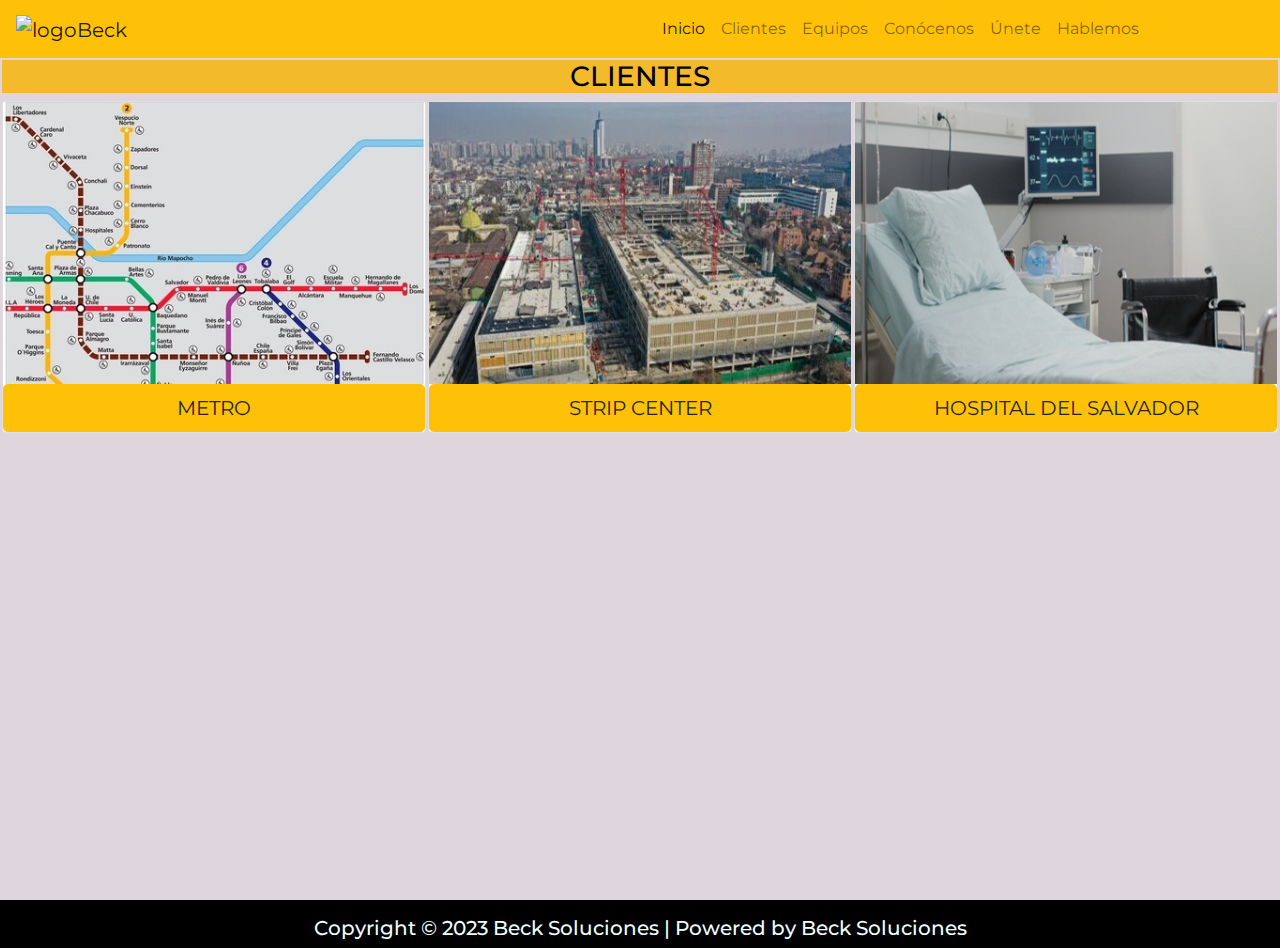
==== pages/clientes.html @ bee0ea73 "retoques completos v3" ====
<!DOCTYPE html>
<html lang="en">

<head>
  <meta charset="UTF-8">
  <meta http-equiv="X-UA-Compatible" content="IE=edge">
  <meta name="viewport" content="width=device-width, initial-scale=1.0">
  <link rel="stylesheet" href="https://cdn.jsdelivr.net/npm/bootstrap@4.0.0/dist/css/bootstrap.min.css"
    integrity="sha384-Gn5384xqQ1aoWXA+058RXPxPg6fy4IWvTNh0E263XmFcJlSAwiGgFAW/dAiS6JXm" crossorigin="anonymous">
  <link rel="stylesheet" href="../CSS/style.css">
  <meta name="keywords" content="cortafuego, pasivo, construccion, fuego, ingenieria, chile, santiago, clientes, obras">
  <title>Clientes</title>
  <link rel="icon" href="./img/logo.jpg" sizes="16x16 32x32" type="image/jpg">
</head>

<body>

  <header class="headline">

    <nav class="navbar navbar-expand-lg navbar-light bg-warning">
      <a class="navbar-brand" href="https://becksoluciones.000webhostapp.com/index.html"><img src="../img/logo.jpg"
          alt="logoBeck"></a>

      <button class="navbar-toggler" type="button" data-toggle="collapse" data-target="#navbarNav"
        aria-controls="navbarNav" aria-expanded="false" aria-label="Toggle navigation">
        <span class="navbar-toggler-icon"></span>
      </button>
      <div class="collapse navbar-collapse" id="navbarNav">
        <ul class="navbar-nav">
          <li class="nav-item active">
            <a class="nav-link" href="../index.html">Inicio</a>
          </li>
          <li class="nav-item">
            <a class="nav-link" href="./clientes.html">Clientes</a>
          </li>
          <li class="nav-item">
            <a class="nav-link" href="./implementos.html">Equipos</a>
          </li>
          <li class="nav-item">
            <a class="nav-link" href="./conocenos.html">Conócenos</a>
          </li>
          <li class="nav-item">
            <a class="nav-link" href="./trabaja_con_nosotros.html">Únete</a>
          </li>
          <li class="nav-item">
            <a class="nav-link" href="./hablemos.html">Hablemos</a>
          </li>
        </ul>
      </div>
    </nav>

  </header>

  <main>
    <section class="works">
      <h3>CLIENTES</h3>

      <div class="cards">
        <div class="card translate">
          <a href="https://www.metro.cl/"><img
              src="../img/nuestro_trabajo/metro.jpg"></a>
          <a href="https://www.metro.cl/"
            class="btn btn-warning btn-lg">METRO</a>
        </div>
        
        <div class="card translate">
          <a href="https://www.vivospa.cl/negocios/areas-de-negocios/strip-centers/"><img
              src="../img/nuestro_trabajo/stripcenter.jpg"></a>
          <a href="https://www.vivospa.cl/negocios/areas-de-negocios/strip-centers/"
            class="btn btn-warning btn-lg">STRIP CENTER</a>
        </div>

        <div class="card translate">
          <a href="https://www.hdelsalvador.cl"><img src="../img/nuestro_trabajo/hospSalvador.jpg"></a>
          <a href="https://www.hdelsalvador.cl"
            class="btn btn-warning btn-lg">HOSPITAL DEL SALVADOR</a>
        </div>

      </div>

    </section>

  </main>



  <footer>
    <div class="containerFooter">
      <h5>Copyright © 2023 Beck Soluciones | Powered by Beck Soluciones</h5>
    </div>
  </footer>
</body>
<script src="https://code.jquery.com/jquery-3.2.1.slim.min.js" integrity="sha384-KJ3o2DKtIkvYIK3UENzmM7KCkRr/rE9/Qpg6aAZGJwFDMVNA/GpGFF93hXpG5KkN" crossorigin="anonymous"></script>
<script src="https://cdn.jsdelivr.net/npm/popper.js@1.12.9/dist/umd/popper.min.js" integrity="sha384-ApNbgh9B+Y1QKtv3Rn7W3mgPxhU9K/ScQsAP7hUibX39j7fakFPskvXusvfa0b4Q" crossorigin="anonymous"></script>
<script src="https://cdn.jsdelivr.net/npm/bootstrap@4.0.0/dist/js/bootstrap.min.js" integrity="sha384-JZR6Spejh4U02d8jOt6vLEHfe/JQGiRRSQQxSfFWpi1MquVdAyjUar5+76PVCmYl" crossorigin="anonymous"></script>
</html>
---- CSS/style.css ----
@import url("https://fonts.googleapis.com/css2?family=Montserrat:wght@200;600&display=swap");
* {
  margin: 0;
  padding: 0;
  box-sizing: border-box;
  font-family: "Montserrat", sans-serif;
}

ul {
  list-style-type: none;
  text-decoration: none;
  width: 100px;
  margin: auto;
  padding: 0;
  display: flex;
  flex-direction: row;
}

h3 {
  color: black;
  background-color: rgb(243, 186, 44);
  text-align: center;
  text-decoration: none;
}

h4 {
  color: black;
  background-color: rgb(243, 186, 44);
  display: flex;
  text-align: justify;
}

p {
  list-style-type: none;
  text-decoration: none;
  color: black;
  bottom: -10px;
  background-color: p rgb(243, 186, 44);
}

@media screen and (max-width: 768px) {
  .cards, .containerIlust {
    background-color: white;
    flex-direction: column;
  }
  h3 {
    background-color: bisque;
  }
}
@media screen and (min-width: 1500px) {
  .cards, .containerIlust {
    background-color: black;
    flex-direction: column;
  }
  h3 {
    background-color: bisque;
  }
}
.workers, .work, .services, .works, .index {
  padding: 2px;
  align-items: center;
  justify-content: center;
}
.workers .cards, .work .cards, .services .cards, .works .cards, .index .cards {
  display: flex;
  gap: 2px;
  justify-content: space-evenly;
}
.workers .cards .card img, .work .cards .card img, .services .cards .card img, .works .cards .card img, .index .cards .card img {
  width: 100%;
}
.workers .textos translate, .work .textos translate, .services .textos translate, .works .textos translate, .index .textos translate {
  display: flex;
  align-content: center;
}

.mapImg {
  padding: 10px;
  display: flex;
  flex-direction: column;
  width: 30%;
}

.containerForm {
  justify-content: center;
  display: grid;
  grid-template-columns: 200px 100px 200px 100px;
}

body {
  background-color: rgb(223, 213, 220);
}
body .headline {
  width: 100%;
  background-color: rgb(243, 186, 44);
  justify-content: flex-start;
  align-items: flex-end;
}
body .headline .logoImg {
  width: 46px;
  height: 46px;
  border-radius: 50%;
  overflow: hidden;
  margin-top: -6px;
}
body .headline .nav {
  background-color: rgb(243, 186, 44);
  width: 100%;
  float: right;
  margin: 0 0 3em 0;
  padding-right: 2rem;
  display: flex;
  align-items: flex-end;
}
body .headline .nav nav-item {
  list-style-type: none;
  text-decoration: none;
}
body .containerIlust {
  /* index.html */
  background-image: url("../img/index/IlustracionB.png") center center;
  justify-content: center;
  display: grid;
  grid-template-columns: 200px 100px 200px 100px;
}

.containerFooter {
  background-color: black;
  width: 100%;
  text-align: center;
  padding-top: 1rem;
  position: absolute;
  top: 100%;
}
.containerFooter h5 {
  color: azure;
}

.translate {
  transition: 2s;
}
.translate:hover {
  transform: translate(0px, -25px);
}/*# sourceMappingURL=style.css.map */
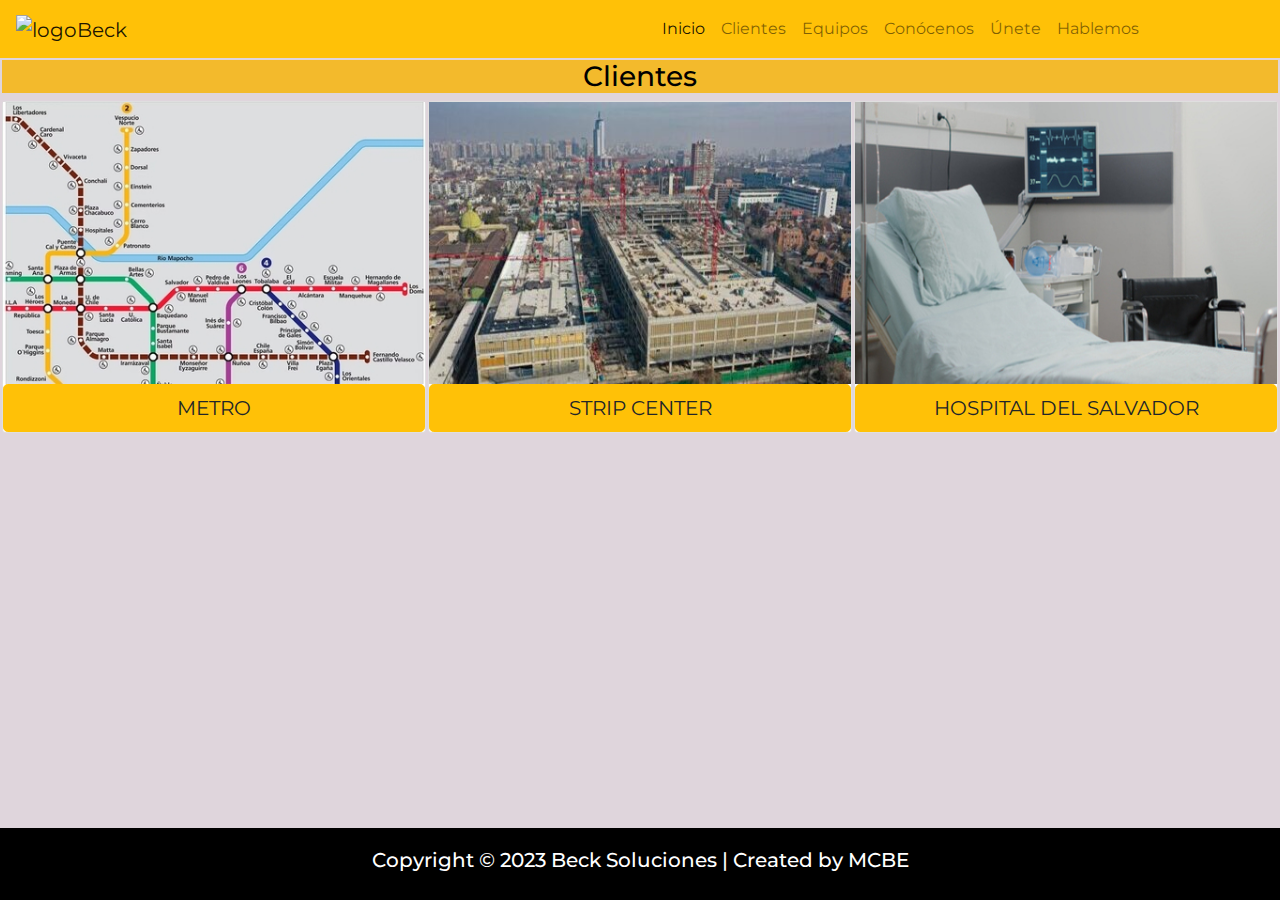
==== commit 4ef38ec5: "reestructuracion pag" ====
--- a/pages/clientes.html
+++ b/pages/clientes.html
@@ -53,7 +53,7 @@
 
   <main>
     <section class="works">
-      <h3>CLIENTES</h3>
+      <h3>Clientes</h3>
 
       <div class="cards">
         <div class="card translate">
@@ -86,7 +86,7 @@
 
   <footer>
     <div class="containerFooter">
-      <h5>Copyright © 2023 Beck Soluciones | Powered by Beck Soluciones</h5>
+      <h5>Copyright © 2023 Beck Soluciones | Created by MCBE </h5>
     </div>
   </footer>
 </body>
--- a/CSS/style.css
+++ b/CSS/style.css
@@ -28,14 +28,6 @@
   background-color: rgb(243, 186, 44);
   display: flex;
   text-align: justify;
-}
-
-p {
-  list-style-type: none;
-  text-decoration: none;
-  color: black;
-  bottom: -10px;
-  background-color: p rgb(243, 186, 44);
 }
 
 @media screen and (max-width: 768px) {
@@ -74,17 +66,31 @@
   align-content: center;
 }
 
-.mapImg {
-  padding: 10px;
+.contenedor_hablemos {
+  max-width: 800px;
   display: flex;
-  flex-direction: column;
-  width: 30%;
+  margin: 0 auto;
+  justify-content: space-between;
+  align-items: flex-end;
+}
+.contenedor_hablemos .mapImg {
+  flex: 1;
+  margin-right: 20px;
+  max-width: 300px;
+}
+.contenedor_hablemos .texto_ubicacion {
+  padding-left: 20px;
+  padding-right: 20px;
+  text-indent: 20px;
+  flex: 2;
 }
 
 .containerForm {
-  justify-content: center;
-  display: grid;
-  grid-template-columns: 200px 100px 200px 100px;
+  min-height: 100px;
+  width: 450px;
+  margin: 10px 30px 30px 5px;
+  padding: 5%;
+  align-content: center;
 }
 
 body {
@@ -125,14 +131,16 @@
 }
 
 .containerFooter {
-  background-color: black;
+  position: fixed;
+  left: 0;
+  bottom: 0;
   width: 100%;
+  background-color: #000000;
+  color: #fff;
   text-align: center;
-  padding-top: 1rem;
-  position: absolute;
-  top: 100%;
+  padding: 20px;
 }
-.containerFooter h5 {
+.containerFooter-h5 {
   color: azure;
 }
 
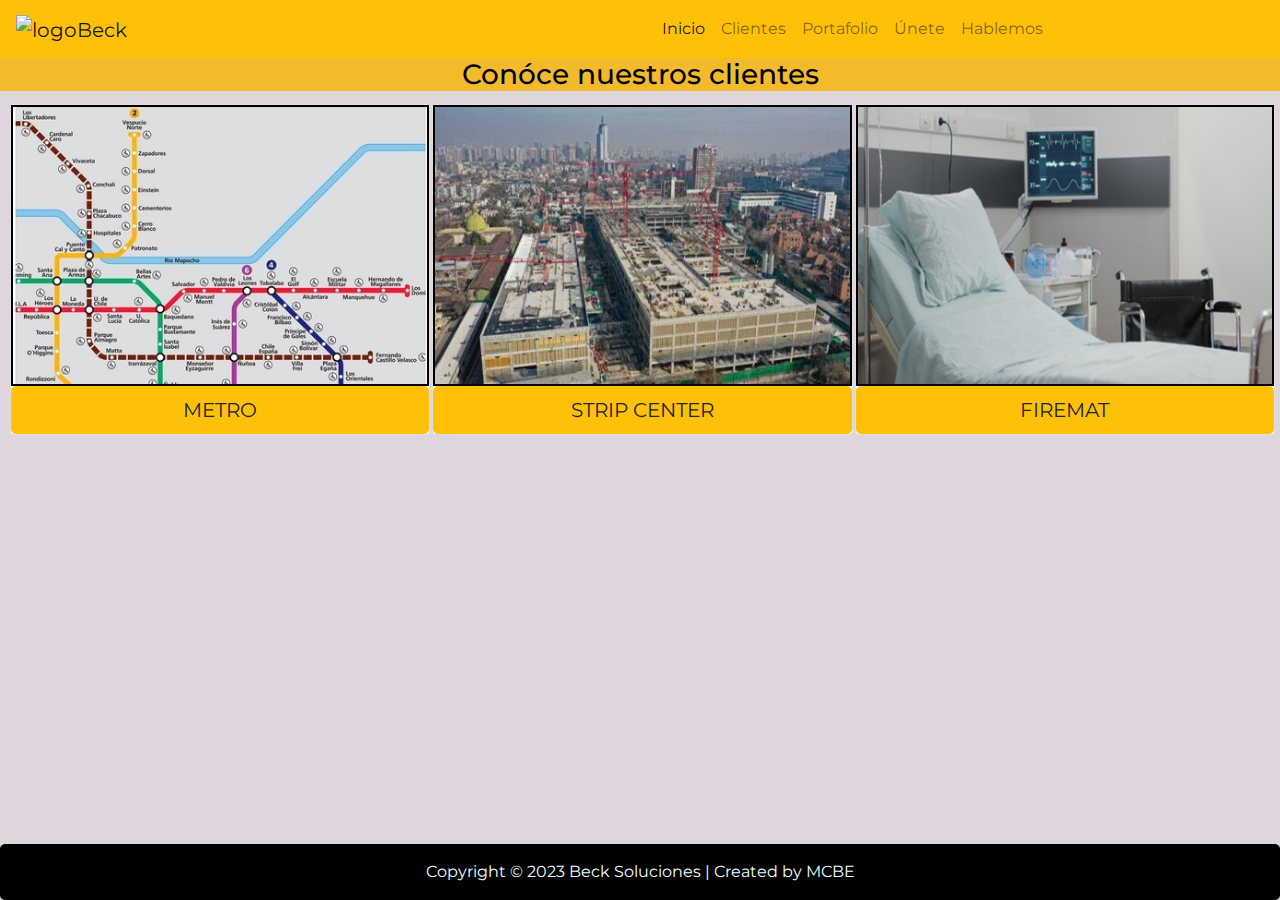
==== commit 6f5f3c91: "rediseño completo" ====
--- a/pages/clientes.html
+++ b/pages/clientes.html
@@ -9,7 +9,7 @@
     integrity="sha384-Gn5384xqQ1aoWXA+058RXPxPg6fy4IWvTNh0E263XmFcJlSAwiGgFAW/dAiS6JXm" crossorigin="anonymous">
   <link rel="stylesheet" href="../CSS/style.css">
   <meta name="keywords" content="cortafuego, pasivo, construccion, fuego, ingenieria, chile, santiago, clientes, obras">
-  <title>Clientes</title>
+  <title>Nuestros clientes</title>
   <link rel="icon" href="./img/logo.jpg" sizes="16x16 32x32" type="image/jpg">
 </head>
 
@@ -34,10 +34,7 @@
             <a class="nav-link" href="./clientes.html">Clientes</a>
           </li>
           <li class="nav-item">
-            <a class="nav-link" href="./implementos.html">Equipos</a>
-          </li>
-          <li class="nav-item">
-            <a class="nav-link" href="./conocenos.html">Conócenos</a>
+            <a class="nav-link" href="./obras.html">Portafolio</a>
           </li>
           <li class="nav-item">
             <a class="nav-link" href="./trabaja_con_nosotros.html">Únete</a>
@@ -52,9 +49,9 @@
   </header>
 
   <main>
-    <section class="works">
-      <h3>Clientes</h3>
-
+    <h3>Conóce nuestros clientes</h3>
+    <section class="clientes">
+      
       <div class="cards">
         <div class="card translate">
           <a href="https://www.metro.cl/"><img
@@ -71,9 +68,10 @@
         </div>
 
         <div class="card translate">
-          <a href="https://www.hdelsalvador.cl"><img src="../img/nuestro_trabajo/hospSalvador.jpg"></a>
-          <a href="https://www.hdelsalvador.cl"
-            class="btn btn-warning btn-lg">HOSPITAL DEL SALVADOR</a>
+          <a href="https://www.hdelsalvador.cl"><img 
+            src="../img/nuestro_trabajo/hospSalvador.jpg"></a>
+          <a href="https://firemat.cl/categoria-producto/accesorios/"
+            class="btn btn-warning btn-lg">FIREMAT</a>
         </div>
 
       </div>
@@ -85,9 +83,8 @@
 
 
   <footer>
-    <div class="containerFooter">
-      <h5>Copyright © 2023 Beck Soluciones | Created by MCBE </h5>
-    </div>
+    <div class="footer_text">
+    <p>Copyright © 2023 Beck Soluciones | Created by MCBE </p></div>
   </footer>
 </body>
 <script src="https://code.jquery.com/jquery-3.2.1.slim.min.js" integrity="sha384-KJ3o2DKtIkvYIK3UENzmM7KCkRr/rE9/Qpg6aAZGJwFDMVNA/GpGFF93hXpG5KkN" crossorigin="anonymous"></script>
--- a/CSS/style.css
+++ b/CSS/style.css
@@ -31,7 +31,7 @@
 }
 
 @media screen and (max-width: 768px) {
-  .cards, .containerIlust {
+  .cards, .container_bienvenido {
     background-color: white;
     flex-direction: column;
   }
@@ -39,8 +39,8 @@
     background-color: bisque;
   }
 }
-@media screen and (min-width: 1500px) {
-  .cards, .containerIlust {
+@media screen and (min-width: 1781px) {
+  .cards, .container_bienvenido {
     background-color: black;
     flex-direction: column;
   }
@@ -48,52 +48,150 @@
     background-color: bisque;
   }
 }
-.workers, .work, .services, .works, .index {
-  padding: 2px;
+.trabajo,
+.clientes {
+  padding: 5px;
   align-items: center;
   justify-content: center;
 }
-.workers .cards, .work .cards, .services .cards, .works .cards, .index .cards {
+.trabajo .cards,
+.clientes .cards {
+  margin-left: 5px;
   display: flex;
   gap: 2px;
   justify-content: space-evenly;
 }
-.workers .cards .card img, .work .cards .card img, .services .cards .card img, .works .cards .card img, .index .cards .card img {
-  width: 100%;
-}
-.workers .textos translate, .work .textos translate, .services .textos translate, .works .textos translate, .index .textos translate {
+.trabajo .cards .card img,
+.clientes .cards .card img {
+  width: 100%;
+  border: 2px solid black;
+}
+.trabajo .textos translate,
+.clientes .textos translate {
   display: flex;
   align-content: center;
 }
 
 .contenedor_hablemos {
+  /*hablemos*/
+  display: grid;
+  grid-template-columns: repeat(auto-fit, minmax(200px, 1fr));
+  grid-gap: 10px;
+  margin: 0 auto;
+}
+.contenedor_hablemos .containerForm {
+  height: 100%;
+  width: 100%;
+  padding: 5%;
+  text-align: center;
+}
+
+.container_portafolio {
+  /*obras*/
+  display: flex;
+  flex-flow: wrap;
+  align-items: center;
+  padding-left: 20px;
+}
+.container_portafolio .obras {
+  max-width: 100%;
+  margin-left: 5px;
+  border: 2px solid black;
+  text-align: center;
+  display: flex;
+  flex-direction: column;
+  justify-content: center;
+}
+.container_portafolio .obras-img {
+  max-width: 100%;
+  height: auto;
+  transition: 0.5s;
+  padding-bottom: 2px;
+  background-position: center;
+  flex: 1;
+}
+.container_portafolio .obras h5 {
+  margin-bottom: 2px;
+  padding-top: 3px;
+  color: white;
+  background-color: rgb(243, 186, 44);
+  font-weight: bold;
+  text-transform: uppercase;
+}
+.container_portafolio .obras text {
+  bottom: 0;
+  max-width: 80%;
+  background-color: white;
+  padding: 10px;
+  text-align: center;
+}
+
+.container_bienvenido {
+  /* index.html */
+  display: flex;
+  margin-top: 20px;
+}
+.container_bienvenido .imgIlust {
+  float: right;
+  align-items: center;
+  border: 2px solid black;
+}
+.container_bienvenido .containerText {
+  align-items: center;
+  width: 40%;
+  margin: 0 auto;
+  height: 20%;
+  float: left;
+  padding-left: 10px;
+}
+
+.container {
+  padding: 20px;
+  margin: auto;
   max-width: 800px;
-  display: flex;
-  margin: 0 auto;
-  justify-content: space-between;
-  align-items: flex-end;
-}
-.contenedor_hablemos .mapImg {
-  flex: 1;
-  margin-right: 20px;
-  max-width: 300px;
-}
-.contenedor_hablemos .texto_ubicacion {
-  padding-left: 20px;
-  padding-right: 20px;
-  text-indent: 20px;
-  flex: 2;
-}
-
-.containerForm {
-  min-height: 100px;
-  width: 450px;
-  margin: 10px 30px 30px 5px;
-  padding: 5%;
-  align-content: center;
+}
+
+form {
+  background-color: #ffffff;
+  padding: 20px;
+  border-radius: 5px;
+  box-shadow: 0 0 10px rgba(0, 0, 0, 0.3);
+  margin-top: 20px;
+}
+
+label {
+  display: block;
+  margin-top: 10px;
+}
+
+input[type=text], input[type=email] {
+  width: 100%;
+  padding: 10px;
+  margin-top: 5px;
+  border: 1px solid #ccc;
+  border-radius: 4px;
+  box-sizing: border-box;
+}
+
+input[type=submit] {
+  background-color: rgb(243, 186, 44);
+  color: white;
+  padding: 10px 20px;
+  border: none;
+  border-radius: 4px;
+  cursor: pointer;
+  margin-top: 10px;
+}
+
+input[type=submit]:hover {
+  background-color: #45a049;
 }
 
 body {
+  display: grid;
+  grid-template-rows: auto 1fr auto;
+  grid-template-columns: 100%;
+  min-height: 100vh;
   background-color: rgb(223, 213, 220);
 }
 body .headline {
@@ -122,25 +220,19 @@
   list-style-type: none;
   text-decoration: none;
 }
-body .containerIlust {
-  /* index.html */
-  background-image: url("../img/index/IlustracionB.png") center center;
+
+footer {
+  color: black;
+  background-color: black;
+  border-radius: 5px;
+  width: 100%;
+  text-align: center;
+  padding-top: 1rem;
+  position: sticky;
+  top: 100%;
+}
+footer .footer_text {
   justify-content: center;
-  display: grid;
-  grid-template-columns: 200px 100px 200px 100px;
-}
-
-.containerFooter {
-  position: fixed;
-  left: 0;
-  bottom: 0;
-  width: 100%;
-  background-color: #000000;
-  color: #fff;
-  text-align: center;
-  padding: 20px;
-}
-.containerFooter-h5 {
   color: azure;
 }
 
@@ -149,4 +241,27 @@
 }
 .translate:hover {
   transform: translate(0px, -25px);
+}
+
+.imgIlust {
+  animation-duration: 2s;
+  animation-name: slidein;
+}
+
+@keyframes slidein {
+  from {
+    margin-left: 80%;
+    width: 50%;
+  }
+  to {
+    margin-left: 0%;
+    width: 50%;
+  }
+}
+.obras:hover {
+  background-image: url("../img/obras/mallSport_hover.png");
+}
+
+.obras:hover img {
+  opacity: 0.4;
 }/*# sourceMappingURL=style.css.map */